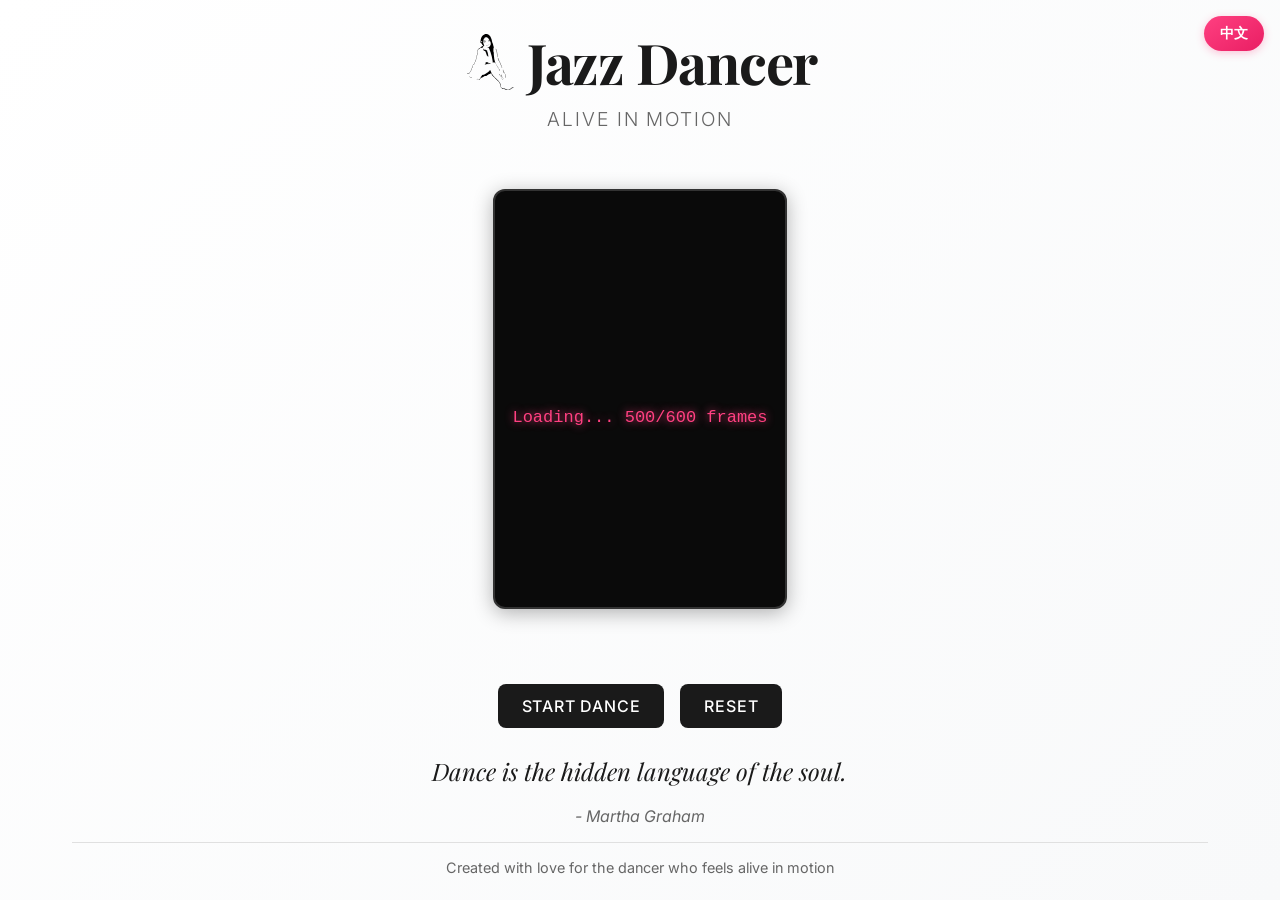
==== index.html @ bbbc28eb "Rename" ====
<!DOCTYPE html>
<html lang="en">
<head>
    <meta charset="UTF-8">
    <meta name="viewport" content="width=device-width, initial-scale=1.0">
    <title>Jazz Dancer - Alive in Motion</title>
    <link rel="icon" type="image/svg+xml" href="assets/img/dancing/her.svg">
    <link rel="alternate icon" href="assets/img/favicon_io/favicon.ico">
    <link rel="stylesheet" href="assets/css/dancing.css">
    <link href="https://fonts.googleapis.com/css2?family=Playfair+Display:wght@400;700&family=Inter:wght@300;400;600&display=swap" rel="stylesheet">
</head>
<body>
    <div class="container">
        <header class="header">
            <h1 class="title" id="mainTitle">
                <img src="assets/img/dancing/her.svg" alt="Dancer" class="title-icon">
                <span class="title-text">Jazz Dancer</span>
            </h1>
            <p class="subtitle" id="mainSubtitle">Alive in Motion</p>
            <button class="lang-switch" id="langSwitch">中文</button>
        </header>
        
        <main class="main-content">
            <div class="dancer-container">
                <!-- Vinyl Player UI -->
                <div class="vinyl-player" id="vinylPlayer">
                    <div class="vinyl-container">
                        <div class="vinyl-record" id="vinylRecord">
                            <div class="vinyl-center">
                                <div class="vinyl-hole"></div>
                                <div class="vinyl-label">
                                    <div class="song-title">O Children</div>
                                    <div class="artist-name">Nick Cave & The Bad Seeds</div>
                                </div>
                            </div>
                            <div class="vinyl-grooves"></div>
                        </div>
                        <div class="tonearm" id="tonearm"></div>
                    </div>
                    
                    <div class="player-controls">
                        <div class="song-info">
                            <h3 class="current-song">O Children</h3>
                            <p class="current-artist">Nick Cave & The Bad Seeds</p>
                        </div>
                        
                        <div class="progress-container">
                            <span class="time-current" id="currentTime">0:00</span>
                            <div class="progress-bar" id="progressBar">
                                <div class="progress-fill" id="progressFill"></div>
                                <div class="progress-handle"></div>
                            </div>
                            <span class="time-total" id="totalTime">0:00</span>
                        </div>
                        
                        <div class="control-buttons">
                            <button class="player-btn">⏮</button>
                            <button class="player-btn play-pause" id="playerPlayBtn">▶</button>
                            <button class="player-btn">⏭</button>
                            <button class="player-btn volume-btn" id="volumeBtn">🔊</button>
                        </div>
                    </div>
                </div>
                
                <!-- ASCII Dancer -->
                <div class="ascii-dancer-container">
                    <pre class="ascii-display" id="asciiDisplay"></pre>
                    <div class="dance-floor"></div>
                </div>
                
                <!-- Music visualization -->
                <div class="music-visualization">
                    <div class="music-bricks" id="musicBricks"></div>
                </div>
            </div>
            
            <div class="controls">
                <button class="control-btn" id="showBtn">Dancing</button>
                <button class="control-btn" id="resetBtn">Reset</button>
            </div>
            
            <div class="quote-section">
                <blockquote class="quote">
                    "Dance is the hidden language of the soul."
                </blockquote>
                <cite class="quote-author">- Martha Graham</cite>
            </div>
        </main>
        
        <footer class="footer">
            <p>Created with love for the dancer who feels alive in motion</p>
        </footer>
    </div>
    
    <script src="assets/js/dancing.js"></script>
</body>
</html>
---- assets/css/dancing.css ----
* {
    margin: 0;
    padding: 0;
    box-sizing: border-box;
}

html {
    width: 100%;
    overflow-x: hidden;
}

body {
    font-family: 'Inter', sans-serif;
    background: linear-gradient(135deg, #ffffff 0%, #f8f9fa 100%);
    color: #1a1a1a;
    min-height: 100vh;
    overflow-x: hidden;
}

.container {
    max-width: 1200px; /* Restore desktop width */
    margin: 0 auto;
    padding: 2rem;
    min-height: 100vh;
    display: flex;
    flex-direction: column;
}

.header {
    text-align: center;
    margin-bottom: 3rem;
    position: relative;
}

.title {
    font-family: 'Playfair Display', serif;
    font-size: 3.5rem;
    font-weight: 700;
    color: #1a1a1a;
    margin-bottom: 0.5rem;
    letter-spacing: -0.02em;
    display: flex;
    align-items: center;
    justify-content: center;
    gap: 0.5rem;
}

.title-icon {
    width: 3.5rem;
    height: 3.5rem;
    filter: brightness(0) saturate(100%);
    transition: transform 0.3s ease;
}

.title-icon:hover {
    transform: scale(1.1) rotate(5deg);
}

.title-text {
    display: inline;
}

.subtitle {
    font-size: 1.2rem;
    font-weight: 300;
    color: #666;
    letter-spacing: 0.1em;
    text-transform: uppercase;
}

.main-content {
    flex: 1;
    display: flex;
    flex-direction: column;
    align-items: center;
    justify-content: center;
    gap: 3rem;
}

.dancer-container {
    position: relative;
    width: 100%;
    max-width: 1200px;
    height: 100%;
    display: grid;
    grid-template-columns: 1fr 1fr 1fr; /* Equal spacing between all three containers */
    align-items: center;
    gap: 3rem; /* Increased gap for more equal visual spacing */
    order: 1;
    justify-items: center; /* Center all items in their grid areas */
}

.dancer-silhouette {
    position: relative;
    width: 120px;
    height: 260px;
    background: none;
    z-index: 2;
    animation: dancerIdle 3s ease-in-out infinite;
}

.dancer-silhouette::before {
    /* Head */
    content: '';
    position: absolute;
    top: 10px;
    left: 50%;
    transform: translateX(-50%);
    width: 36px;
    height: 36px;
    background: #1a1a1a;
    border-radius: 50%;
    z-index: 3;
}

.dancer-silhouette::after {
    /* Neckline */
    content: '';
    position: absolute;
    top: 40px;
    left: 50%;
    transform: translateX(-50%);
    width: 16px;
    height: 16px;
    background: #1a1a1a;
    border-radius: 60% 60% 80% 80%;
    z-index: 2;
}

.dancer-silhouette .hair {
    position: absolute;
    top: 18px;
    left: 50%;
    width: 38px;
    height: 22px;
    background: #1a1a1a;
    border-radius: 60% 80% 80% 60%/80% 100% 100% 80%;
    transform: translateX(-60%) rotate(-18deg) skew(-10deg, 2deg);
    z-index: 4;
    box-shadow: 8px 0 12px -4px #1a1a1a44;
}

.dancer-silhouette .body {
    position: absolute;
    top: 48px;
    left: 50%;
    transform: translateX(-50%);
    width: 22px;
    height: 70px;
    background: #1a1a1a;
    border-radius: 12px 12px 18px 18px/18px 18px 40px 40px;
    z-index: 2;
    box-shadow: 0 0 0 6px #fff inset;
}

.dancer-silhouette .waist {
    position: absolute;
    top: 100px;
    left: 50%;
    transform: translateX(-50%);
    width: 18px;
    height: 18px;
    background: #1a1a1a;
    border-radius: 50%;
    z-index: 3;
}

.dancer-silhouette .arm.left {
    position: absolute;
    width: 16px;
    height: 90px;
    background: #1a1a1a;
    border-radius: 12px 12px 18px 18px;
    top: 56px;
    left: 50%;
    transform: rotate(-70deg) translate(-70px, -10px);
    z-index: 1;
}
.dancer-silhouette .arm.right {
    position: absolute;
    width: 16px;
    height: 70px;
    background: #1a1a1a;
    border-radius: 12px 12px 18px 18px;
    top: 60px;
    left: 50%;
    transform: rotate(35deg) translate(10px, 0);
    z-index: 1;
}

.dancer-silhouette .leg.left {
    position: absolute;
    width: 18px;
    height: 100px;
    background: #1a1a1a;
    border-radius: 14px 14px 24px 24px;
    top: 120px;
    left: 50%;
    transform: rotate(-10deg) translate(-18px, 0);
    z-index: 1;
}
.dancer-silhouette .leg.right {
    position: absolute;
    width: 18px;
    height: 110px;
    background: #1a1a1a;
    border-radius: 14px 14px 24px 24px;
    top: 120px;
    left: 50%;
    transform: rotate(60deg) translate(30px, -30px) scaleY(0.7);
    z-index: 0;
}

.dancer-silhouette .skirt {
    position: absolute;
    top: 110px;
    left: 50%;
    transform: translateX(-50%) skew(-18deg, 6deg) rotate(-10deg);
    width: 110px;
    height: 70px;
    background: #1a1a1a;
    border-radius: 60% 120% 140% 40%/60% 100% 120% 80%;
    z-index: 0;
    box-shadow: 0 8px 24px 0 rgba(0,0,0,0.10);
    clip-path: polygon(0% 30%, 10% 60%, 20% 80%, 40% 100%, 60% 90%, 80% 100%, 100% 60%, 90% 20%, 60% 0%, 40% 10%);
    opacity: 0.98;
}
.dancer-silhouette .skirt.layer {
    background: #222;
    top: 120px;
    left: 50%;
    width: 90px;
    height: 50px;
    border-radius: 60% 120% 140% 40%/60% 100% 120% 80%;
    transform: translateX(-50%) skew(-10deg, 2deg) rotate(-6deg);
    opacity: 0.7;
    z-index: -1;
    clip-path: polygon(0% 40%, 15% 70%, 30% 90%, 60% 100%, 80% 90%, 100% 60%, 90% 20%, 60% 0%, 40% 10%);
}

.music-bricks {
    display: flex;
    justify-content: center;
    align-items: flex-end;
    gap: 4px;
    width: 220px;
    height: 48px;
    position: relative;
    z-index: 1;
}

.music-bricks .brick {
    width: 16px;
    height: 16px;
    background: #333;
    border-radius: 3px;
    transition: height 0.1s ease-out, background 0.2s ease, box-shadow 0.2s ease;
    display: inline-block;
    position: relative;
}

.music-bricks .brick.active {
    background: #ff4081;
    box-shadow: 0 0 4px rgba(255, 64, 129, 0.5);
}

/* Dance animations */
@keyframes dancerIdle {
    0%, 100% {
        transform: translateY(0) rotate(0deg);
    }
    50% {
        transform: translateY(-10px) rotate(2deg);
    }
}

@keyframes dancerJazz {
    0% {
        transform: translateY(0) rotate(0deg) scale(1);
    }
    25% {
        transform: translateY(-20px) rotate(-15deg) scale(1.05);
    }
    50% {
        transform: translateY(-10px) rotate(10deg) scale(1.1);
    }
    75% {
        transform: translateY(-30px) rotate(-5deg) scale(1.05);
    }
    100% {
        transform: translateY(0) rotate(0deg) scale(1);
    }
}

@keyframes dancerSpin {
    0% {
        transform: translateY(0) rotate(0deg);
    }
    100% {
        transform: translateY(-15px) rotate(360deg);
    }
}

@keyframes dancerLeap {
    0% {
        transform: translateY(0) scale(1);
    }
    50% {
        transform: translateY(-50px) scale(1.2);
    }
    100% {
        transform: translateY(0) scale(1);
    }
}

/* SVG Dance animations */
.dancer-svg {
    display: block;
    max-width: 320px;
    width: 100%;
    height: auto;
    margin: 0 auto;
    transition: transform 0.3s ease;
    transform-origin: center bottom;
}

/* Jazz dance animation - elegant and flowing */
.dancer-svg.dancing {
    animation: svgJazzDance 3s ease-in-out infinite;
}

/* Spinning animation - graceful turns */  
.dancer-svg.spinning {
    animation: svgSpin 2s ease-in-out infinite;
}

/* Leaping animation - dramatic jumps */
.dancer-svg.leaping {
    animation: svgLeap 2.5s ease-in-out infinite;
}

/* Special entrance animation */
@keyframes svgEntrance {
    0% {
        transform: translateY(50px) scale(0.8) rotate(-10deg);
        opacity: 0;
    }
    50% {
        transform: translateY(-20px) scale(1.1) rotate(5deg);
        opacity: 0.8;
    }
    100% {
        transform: translateY(0) scale(1) rotate(0deg);
        opacity: 1;
    }
}

/* Keyframes for SVG Jazz Dance */
@keyframes svgJazzDance {
    0% {
        transform: translateY(0) rotate(0deg) scale(1);
    }
    15% {
        transform: translateY(-15px) rotate(-8deg) scale(1.02);
    }
    30% {
        transform: translateY(-5px) rotate(5deg) scale(1.05);
    }
    45% {
        transform: translateY(-25px) rotate(-3deg) scale(1.03);
    }
    60% {
        transform: translateY(-10px) rotate(8deg) scale(1.04);
    }
    75% {
        transform: translateY(-20px) rotate(-5deg) scale(1.02);
    }
    90% {
        transform: translateY(-8px) rotate(3deg) scale(1.01);
    }
    100% {
        transform: translateY(0) rotate(0deg) scale(1);
    }
}

/* Keyframes for SVG Spinning */
@keyframes svgSpin {
    0% {
        transform: translateY(0) rotate(0deg) scale(1);
    }
    25% {
        transform: translateY(-20px) rotate(-15deg) scale(1.05);
    }
    50% {
        transform: translateY(-30px) rotate(20deg) scale(1.1);
    }
    75% {
        transform: translateY(-20px) rotate(-10deg) scale(1.05);
    }
    100% {
        transform: translateY(0) rotate(0deg) scale(1);
    }
}

/* Keyframes for SVG Leaping */
@keyframes svgLeap {
    0% {
        transform: translateY(0) scale(1) rotate(0deg);
    }
    20% {
        transform: translateY(-30px) scale(1.1) rotate(-5deg);
    }
    40% {
        transform: translateY(-60px) scale(1.15) rotate(3deg);
    }
    60% {
        transform: translateY(-40px) scale(1.1)
    }
    80% {
        transform: translateY(-10px) scale(1.05) rotate(1deg);
    }
    100% {
        transform: translateY(0) scale(1) rotate(0deg);
    }
}

.controls {
    display: flex;
    gap: 1rem;
    flex-wrap: wrap;
    justify-content: center;
    order: 2;
}

.control-btn {
    padding: 12px 24px;
    background: #1a1a1a;
    color: white;
    border: none;
    border-radius: 8px;
    font-family: 'Inter', sans-serif;
    font-size: 1rem;
    font-weight: 500;
    cursor: pointer;
    transition: all 0.3s ease;
    text-transform: uppercase;
    letter-spacing: 0.05em;
}

.control-btn:hover {
    background: #333;
    transform: translateY(-2px);
    box-shadow: 0 4px 12px rgba(26, 26, 26, 0.2);
}

.control-btn:active {
    transform: translateY(0);
}

.control-btn.active {
    background: #666;
}

.quote-section {
    text-align: center;
    max-width: 600px;
    margin: 2rem 0;
    order: 3;
}

.quote {
    font-family: 'Playfair Display', serif;
    font-size: 1.5rem;
    font-style: italic;
    color: #1a1a1a;
    margin-bottom: 1rem;
    line-height: 1.6;
}

.quote-author {
    font-size: 1rem;
    color: #666;
    font-weight: 400;
}

.footer {
    text-align: center;
    margin-top: 1rem;
    padding-top: 1rem;
    border-top: 1px solid #e0e0e0;
    color: #666;
    font-size: 0.9rem;
}

/* Vinyl Player UI */
.vinyl-player {
    background: linear-gradient(145deg, #2a2a2a, #1a1a1a);
    border-radius: 20px;
    padding: 1.5rem;
    box-shadow: 0 20px 40px rgba(0, 0, 0, 0.3);
    max-width: 350px;
    width: 100%;
    opacity: 0;
    transform: translateY(20px);
    transition: all 0.5s ease;
    border: 1px solid #333;
    flex-shrink: 0;
}

.vinyl-player.active {
    opacity: 1;
    transform: translateY(0);
}

.vinyl-container {
    position: relative;
    width: 220px;
    height: 220px;
    margin: 0 auto 1.5rem auto;
    display: flex;
    align-items: center;
    justify-content: center;
}

.vinyl-record {
    width: 200px;
    height: 200px;
    border-radius: 50%;
    background: radial-gradient(circle at center, #1a1a1a 0%, #2a2a2a 30%, #1a1a1a 70%, #000 100%);
    position: relative;
    transition: transform 0.3s ease;
    box-shadow: 
        0 0 0 2px #333,
        0 8px 24px rgba(0, 0, 0, 0.4),
        inset 0 0 20px rgba(0, 0, 0, 0.5);
}

.vinyl-record.spinning {
    animation: vinylSpin 3s linear infinite;
}

@keyframes vinylSpin {
    from { transform: rotate(0deg); }
    to { transform: rotate(360deg); }
}

.vinyl-center {
    position: absolute;
    top: 50%;
    left: 50%;
    transform: translate(-50%, -50%);
    width: 100px;
    height: 100px;
    border-radius: 50%;
    background: linear-gradient(145deg, #ff4081, #e91e63);
    display: flex;
    align-items: center;
    justify-content: center;
    box-shadow: 0 4px 12px rgba(255, 64, 129, 0.3);
}

.vinyl-hole {
    width: 20px;
    height: 20px;
    border-radius: 50%;
    background: #000;
    position: absolute;
    box-shadow: inset 0 0 8px rgba(0, 0, 0, 0.8);
}

.vinyl-label {
    position: absolute;
    text-align: center;
    color: white;
    font-size: 0.7rem;
    font-weight: 600;
    text-shadow: 0 1px 2px rgba(0, 0, 0, 0.8);
    transform: rotate(0deg);
    z-index: 1;
}

.song-title {
    font-size: 0.8rem;
    margin-bottom: 0.2rem;
    text-transform: uppercase;
    letter-spacing: 0.5px;
}

.artist-name {
    font-size: 0.6rem;
    opacity: 0.9;
    letter-spacing: 0.3px;
}

.vinyl-grooves {
    position: absolute;
    top: 0;
    left: 0;
    width: 100%;
    height: 100%;
    border-radius: 50%;
    background: repeating-conic-gradient(
        from 0deg,
        transparent 0deg,
        rgba(255, 255, 255, 0.03) 0.5deg,
        transparent 1deg
    );
}

.vinyl-grooves::before {
    content: '';
    position: absolute;
    top: 15px;
    left: 15px;
    right: 15px;
    bottom: 15px;
    border-radius: 50%;
    border: 1px solid rgba(255, 255, 255, 0.08);
}

.vinyl-grooves::after {
    content: '';
    position: absolute;
    top: 35px;
    left: 35px;
    right: 35px;
    bottom: 35px;
    border-radius: 50%;
    border: 1px solid rgba(255, 255, 255, 0.05);
}

.tonearm {
    position: absolute;
    top: -15px;
    right: 30px;
    width: 100px;
    height: 4px;
    background: linear-gradient(to right, #666, #999, #666);
    border-radius: 2px;
    transform-origin: 100% 50%;
    transform: rotate(-25deg);
    transition: transform 0.5s ease;
    box-shadow: 0 2px 4px rgba(0, 0, 0, 0.3);
}

.tonearm.playing {
    transform: rotate(-45deg);
}

.tonearm::before {
    content: '';
    position: absolute;
    right: -8px;
    top: -4px;
    width: 12px;
    height: 12px;
    background: #ff4081;
    border-radius: 50%;
    box-shadow: 0 2px 4px rgba(255, 64, 129, 0.3);
}

.player-controls {
    color: white;
}

.song-info {
    text-align: center;
    margin-bottom: 1.5rem;
}

.current-song {
    font-size: 1.2rem;
    font-weight: 600;
    margin-bottom: 0.3rem;
    color: #ff4081;
}

.current-artist {
    font-size: 0.9rem;
    color: #ccc;
    margin: 0;
}

.progress-container {
    display: flex;
    align-items: center;
    gap: 0.8rem;
    margin-bottom: 1.5rem;
}

.time-current,
.time-total {
    font-size: 0.8rem;
    color: #999;
    font-weight: 500;
    min-width: 35px;
}

.progress-bar {
    flex: 1;
    height: 6px;
    background: #333;
    border-radius: 3px;
    position: relative;
    cursor: pointer;
    transition: height 0.2s ease;
}

.progress-bar:hover {
    height: 8px;
}

.progress-fill {
    height: 100%;
    background: linear-gradient(90deg, #ff4081, #e91e63);
    border-radius: 3px;
    width: 0%;
    transition: width 0.1s ease;
    position: relative;
}

.progress-handle {
    position: absolute;
    top: 50%;
    right: -6px;
    transform: translateY(-50%);
    width: 12px;
    height: 12px;
    background: #ff4081;
    border-radius: 50%;
    opacity: 0;
    transition: opacity 0.2s ease;
    box-shadow: 0 2px 4px rgba(255, 64, 129, 0.3);
}

.progress-bar:hover .progress-handle {
    opacity: 1;
}

.control-buttons {
    display: flex;
    justify-content: center;
    align-items: center;
    gap: 1rem;
}

.player-btn {
    background: none;
    border: none;
    color: #ccc;
    font-size: 1.2rem;
    cursor: pointer;
    padding: 0.5rem;
    border-radius: 50%;
    transition: all 0.3s ease;
    display: flex;
    align-items: center;
    justify-content: center;
    width: 40px;
    height: 40px;
}

.player-btn:hover {
    color: #ff4081;
    background: rgba(255, 64, 129, 0.1);
    transform: scale(1.1);
}

.player-btn.play-pause {
    font-size: 1.5rem;
    width: 50px;
    height: 50px;
    background: linear-gradient(145deg, #ff4081, #e91e63);
    color: white;
    box-shadow: 0 4px 12px rgba(255, 64, 129, 0.3);
}

.player-btn.play-pause:hover {
    background: linear-gradient(145deg, #e91e63, #c2185b);
    transform: scale(1.05);
    box-shadow: 0 6px 16px rgba(255, 64, 129, 0.4);
}

.volume-btn {
    font-size: 1rem;
}

/* Music visualization container */
.music-visualization {
    position: relative;
    width: 100%;
    max-width: 280px; /* Smaller than ASCII dancer but bigger than music bricks */
    margin: 0 auto;
    display: flex;
    align-items: center;
    justify-content: center;
    opacity: 0;
    transform: translateY(20px);
    transition: all 0.5s ease;
}

.music-visualization.active {
    opacity: 1;
    transform: translateY(0);
}

.music-bricks {
    display: flex;
    justify-content: center;
    align-items: flex-end;
    gap: 4px;
    width: 220px;
    height: 48px;
    position: relative;
    z-index: 1;
}

.music-bricks .brick {
    width: 16px;
    height: 16px;
    background: #333;
    border-radius: 3px;
    transition: height 0.1s ease-out, background 0.2s ease, box-shadow 0.2s ease;
    display: inline-block;
    position: relative;
}

.music-bricks .brick.active {
    background: #ff4081;
    box-shadow: 0 0 4px rgba(255, 64, 129, 0.5);
}

/* Dance animations */
@keyframes dancerIdle {
    0%, 100% {
        transform: translateY(0) rotate(0deg);
    }
    50% {
        transform: translateY(-10px) rotate(2deg);
    }
}

@keyframes dancerJazz {
    0% {
        transform: translateY(0) rotate(0deg) scale(1);
    }
    25% {
        transform: translateY(-20px) rotate(-15deg) scale(1.05);
    }
    50% {
        transform: translateY(-10px) rotate(10deg) scale(1.1);
    }
    75% {
        transform: translateY(-30px) rotate(-5deg) scale(1.05);
    }
    100% {
        transform: translateY(0) rotate(0deg) scale(1);
    }
}

@keyframes dancerSpin {
    0% {
        transform: translateY(0) rotate(0deg);
    }
    100% {
        transform: translateY(-15px) rotate(360deg);
    }
}

@keyframes dancerLeap {
    0% {
        transform: translateY(0) scale(1);
    }
    50% {
        transform: translateY(-50px) scale(1.2);
    }
    100% {
        transform: translateY(0) scale(1);
    }
}

/* SVG Dance animations */
.dancer-svg {
    display: block;
    max-width: 320px;
    width: 100%;
    height: auto;
    margin: 0 auto;
    transition: transform 0.3s ease;
    transform-origin: center bottom;
}

/* Jazz dance animation - elegant and flowing */
.dancer-svg.dancing {
    animation: svgJazzDance 3s ease-in-out infinite;
}

/* Spinning animation - graceful turns */  
.dancer-svg.spinning {
    animation: svgSpin 2s ease-in-out infinite;
}

/* Leaping animation - dramatic jumps */
.dancer-svg.leaping {
    animation: svgLeap 2.5s ease-in-out infinite;
}

/* Special entrance animation */
@keyframes svgEntrance {
    0% {
        transform: translateY(50px) scale(0.8) rotate(-10deg);
        opacity: 0;
    }
    50% {
        transform: translateY(-20px) scale(1.1) rotate(5deg);
        opacity: 0.8;
    }
    100% {
        transform: translateY(0) scale(1) rotate(0deg);
        opacity: 1;
    }
}

/* Keyframes for SVG Jazz Dance */
@keyframes svgJazzDance {
    0% {
        transform: translateY(0) rotate(0deg) scale(1);
    }
    15% {
        transform: translateY(-15px) rotate(-8deg) scale(1.02);
    }
    30% {
        transform: translateY(-5px) rotate(5deg) scale(1.05);
    }
    45% {
        transform: translateY(-25px) rotate(-3deg) scale(1.03);
    }
    60% {
        transform: translateY(-10px) rotate(8deg) scale(1.04);
    }
    75% {
        transform: translateY(-20px) rotate(-5deg) scale(1.02);
    }
    90% {
        transform: translateY(-8px) rotate(3deg) scale(1.01);
    }
    100% {
        transform: translateY(0) rotate(0deg) scale(1);
    }
}

/* Keyframes for SVG Spinning */
@keyframes svgSpin {
    0% {
        transform: translateY(0) rotate(0deg) scale(1);
    }
    25% {
        transform: translateY(-20px) rotate(-15deg) scale(1.05);
    }
    50% {
        transform: translateY(-30px) rotate(20deg) scale(1.1);
    }
    75% {
        transform: translateY(-20px) rotate(-10deg) scale(1.05);
    }
    100% {
        transform: translateY(0) rotate(0deg) scale(1);
    }
}

/* Keyframes for SVG Leaping */
@keyframes svgLeap {
    0% {
        transform: translateY(0) scale(1) rotate(0deg);
    }
    20% {
        transform: translateY(-30px) scale(1.1) rotate(-5deg);
    }
    40% {
        transform: translateY(-60px) scale(1.15) rotate(3deg);
    }
    60% {
        transform: translateY(-40px) scale(1.1)
    }
    80% {
        transform: translateY(-10px) scale(1.05) rotate(1deg);
    }
    100% {
        transform: translateY(0) scale(1) rotate(0deg);
    }
}

.controls {
    display: flex;
    gap: 1rem;
    flex-wrap: wrap;
    justify-content: center;
    order: 2;
}

.control-btn {
    padding: 12px 24px;
    background: #1a1a1a;
    color: white;
    border: none;
    border-radius: 8px;
    font-family: 'Inter', sans-serif;
    font-size: 1rem;
    font-weight: 500;
    cursor: pointer;
    transition: all 0.3s ease;
    text-transform: uppercase;
    letter-spacing: 0.05em;
}

.control-btn:hover {
    background: #333;
    transform: translateY(-2px);
    box-shadow: 0 4px 12px rgba(26, 26, 26, 0.2);
}

.control-btn:active {
    transform: translateY(0);
}

.control-btn.active {
    background: #666;
}

/* Desktop/laptop full-height layout */
@media (min-width: 1024px) {
    body {
        height: 100vh;
        overflow-y: hidden;
    }

    .container {
        height: 100vh;
        padding: 1.5rem 2rem;
    }

    .header {
        margin-bottom: 1.5rem;
    }

    .main-content {
        flex: 1;
        width: 100%;
        min-height: 0;
        display: grid;
        grid-template-rows: 1fr auto auto;
        align-items: center;
        row-gap: 1.5rem;
    }

    .dancer-container {
        height: 100%;
        grid-template-columns: repeat(3, minmax(0, 1fr));
        align-items: center;
        gap: 2rem;
        min-height: 0;
    }

    .ascii-dancer-container,
    .vinyl-player,
    .music-visualization {
        height: 100%;
        max-height: 420px;
    }

    .ascii-display {
        height: 100%;
        min-height: 0;
    }

    .controls {
        margin: 0;
    }

    .quote-section {
        margin: 0;
        justify-self: center;
    }
}

/* Responsive design */
@media (max-width: 768px) {
    .container {
        padding: 1rem;
    }
    
    .title {
        font-size: 2.5rem;
        gap: 0.3rem;
    }
    
    .title-icon {
        width: 2.8rem;
        height: 2.8rem;
    }
    
    /* Move language switch button to very top right on mobile */
    .lang-switch {
        position: fixed;
        top: 0;
        right: 0;
        padding: 3px 6px;
        font-size: 0.6rem;
        z-index: 100;
        border-radius: 0 0 0 8px;
        box-shadow: 0 1px 3px rgba(255, 64, 129, 0.2);
    }
    
    /* Reorder main sections on mobile */
    .dancer-container {
        order: 1;
        display: flex !important;
        grid-template-columns: none !important;
        flex-direction: column;
        width: 100%;
        max-width: 100%;
        height: auto;
        min-height: auto; /* Remove fixed viewport height */
        gap: 1rem;
        padding: 0;
        align-items: center;
        justify-content: flex-start;
    }
    
    .controls {
        order: 2;
        margin-top: 0.5rem;
    }
    
    .quote-section {
        order: 3;
        margin-top: 0.5rem;
    }
    
    /* Within dancer-container, show ASCII dancer first */
    .ascii-dancer-container {
        max-width: 100%;
        width: 100%;
        order: 1;
        min-height: 400px; /* Fixed height instead of viewport */
        max-height: 450px;
        margin-bottom: 1rem;
        flex-shrink: 0; /* Prevent shrinking */
    }
    
    .vinyl-player {
        max-width: 100%;
        width: 80%;
        order: 3;
        display: none !important; /* Hide by default on mobile */
        padding: 1rem;
    }
    
    .vinyl-player.active {
        display: block !important; /* Show when active */
    }
    
    .music-visualization {
        max-width: 100%;
        width: 100%;
        order: 2;
        display: none !important; /* Hide by default on mobile */
    }
    
    .music-visualization.active {
        display: flex !important; /* Show when active */
    }
    
    .dancer-svg {
        max-width: 220px;
        width: 100%;
    }
    
    
    .music-bricks {
        width: 180px;
        height: 40px;
        gap: 3px;
    }
    
    .controls {
        flex-direction: column;
        align-items: center;
        gap: 0.8rem;
        margin-top: 1rem;
        padding: 0 1rem;
    }
    
    .control-btn {
        width: 250px;
        padding: 12px 20px;
        font-size: 1rem;
        border-radius: 25px;
        box-shadow: 0 2px 8px rgba(0, 0, 0, 0.2);
    }
    
    .control-btn:active {
        transform: scale(0.98);
    }
    
    /* Responsive vinyl player */
    .vinyl-container {
        width: 180px;
        height: 180px;
        margin-bottom: 1.2rem;
    }
    
    .vinyl-record {
        width: 160px;
        height: 160px;
    }
    
    .vinyl-center {
        width: 80px;
        height: 80px;
    }
    
    .vinyl-label {
        font-size: 0.65rem;
    }
    
    .song-title {
        font-size: 0.7rem;
        margin-bottom: 0.2rem;
    }
    
    .artist-name {
        font-size: 0.55rem;
    }
    
    .tonearm {
        width: 90px;
        right: 25px;
        top: -12px;
    }
    
    .player-controls {
        margin: 0;
    }
    
    .song-info {
        margin-bottom: 0.8rem;
    }
    
    .current-song {
        font-size: 0.9rem;
        margin-bottom: 0.2rem;
    }
    
    .current-artist {
        font-size: 0.7rem;
    }
    
    .progress-container {
        margin-bottom: 0.8rem;
        gap: 0.4rem;
    }
    
    .time-current,
    .time-total {
        font-size: 0.7rem;
        min-width: 30px;
    }
    
    .control-buttons {
        gap: 0.5rem;
    }
    
    .player-btn {
        width: 30px;
        height: 30px;
        font-size: 0.9rem;
    }
    
    .player-btn.play-pause {
        width: 36px;
        height: 36px;
        font-size: 1.1rem;
    }
}

/* Particle effects for extra magic */
.particle {
    position: absolute;
    width: 4px;
    height: 4px;
    background: #1a1a1a;
    border-radius: 50%;
    pointer-events: none;
    animation: particleFloat 3s ease-out forwards;
}

@keyframes particleFloat {
    0% {
        opacity: 1;
        transform: translateY(0) scale(1);
    }
    100% {
        opacity: 0;
        transform: translateY(-100px) scale(0);
    }
}

/* ASCII Dancer Styles */
.ascii-dancer-container {
    position: relative;
    width: 100%;
    max-width: 400px; /* Made larger than vinyl player (350px) */
    margin: 0 auto 1rem;
    background: #0a0a0a;
    border-radius: 12px;
    padding: 0.1rem; /* Increased padding for taller appearance */
    box-shadow: 0 4px 20px rgba(0, 0, 0, 0.3);
    border: 2px solid #333;
    overflow: hidden;
}

.ascii-display {
    font-family: 'Courier New', monospace;
    font-size: 6px; /* Better for desktop viewing */
    line-height: 0.9;
    color: #ff4081; /* Changed to pink */
    text-shadow: 0 0 5px rgba(255, 64, 129, 0.5); /* Pink glow */
    white-space: pre;
    margin: 0;
    text-align: center;
    height: 100%;
    min-height: 450px; /* Made taller for better ASCII display */
    display: flex;
    align-items: center;
    justify-content: center;
    background: transparent;
    overflow: hidden;
}

.ascii-display.dancing {
    animation: ascii-glow 0.1s ease-in-out infinite alternate;
}

/* Large, visible loading message when JS adds the "loading-message" class */
.ascii-display.loading-message {
    font-size: 17px; /* larger for desktop */
    line-height: 1.2;
    color: #ff4081; /* high contrast on dark background */
    text-shadow: 0 0 8px rgba(255, 64, 129, 0.85);
    display: flex;
    align-items: center;
    justify-content: center;
    padding: 1rem;
    white-space: normal; /* allow wrapping for long messages */
    text-align: center;
}

@keyframes ascii-glow {
    from {
        text-shadow: 0 0 5px rgba(255, 64, 129, 0.5); /* Pink glow */
    }
    to {
        text-shadow: 0 0 10px rgba(255, 64, 129, 0.8), 0 0 20px rgba(255, 64, 129, 0.3); /* Pink glow */
    }
}

@keyframes ascii-special-glow {
    0% {
        text-shadow: 0 0 5px rgba(255, 64, 129, 0.5); /* Pink glow */
        transform: scale(1);
    }
    50% {
        text-shadow: 0 0 20px rgba(255, 64, 129, 0.8), 0 0 40px rgba(255, 64, 129, 0.4);
        transform: scale(1.05);
    }
    100% {
        text-shadow: 0 0 5px rgba(255, 64, 129, 0.5); /* Pink glow */
        transform: scale(1);
    }
}

@keyframes ascii-entrance {
    0% {
        opacity: 0;
        transform: translateY(20px) scale(0.9);
    }
    50% {
        opacity: 0.7;
        transform: translateY(-5px) scale(1.02);
    }
    100% {
        opacity: 1;
        transform: translateY(0) scale(1);
    }
}

/* Responsive ASCII display - mobile overrides */
@media (max-width: 768px) {
    .container {
        width: 100%;
        max-width: 100%;
        padding: 0.75rem;
        margin: 0;
        min-height: 100vh;
    }
    
    .main-content {
        padding: 0;
        margin: 0;
        min-height: 85vh;
        gap: 1rem;
    }
    
    .ascii-display {
        font-size: 8px;
        min-height: 460px; /* Slightly taller on mobile for better readability */
        line-height: 0.9;
        padding: 0.5rem;
        display: flex;
        align-items: center;
        justify-content: center;
        overflow: hidden;
    }

    /* Smaller loading-message on tablets / phones */
    .ascii-display.loading-message {
        font-size: 22px;
        padding: 0.8rem;
    }
    
    .ascii-dancer-container {
        max-width: 100%;
        width: 100%;
        padding: 0.5rem;
        margin: 0 auto 1rem;
        min-height: 460px; /* Match taller display */
        max-height: 520px; /* Allow a bit more breathing room */
        border-radius: 8px;
    }
    
    .title {
        font-size: 1.8rem;
        margin-bottom: 1rem;
    }
    
    .header {
        margin-bottom: 1rem;
    }
}

@media (max-width: 480px) {
    .container {
        width: 100%;
        max-width: 100%;
        padding: 0.5rem;
        margin: 0;
    }
    
    .ascii-display {
        font-size: 7px;
        min-height: 380px; /* Slightly taller on small phones */
        max-height: 440px;
        line-height: 0.85;
        padding: 0.25rem;
    }

    .ascii-display.loading-message {
        font-size: 18px;
        padding: 0.6rem;
    }
    
    .ascii-dancer-container {
        padding: 0.25rem;
        max-width: 100%;
        width: 100%;
        min-height: 380px; /* Match taller display */
        max-height: 440px;
        margin: 0 auto 0.5rem;
    }
    
    .title {
        font-size: 1.5rem;
        gap: 0.2rem;
        margin-bottom: 0.5rem;
    }
    
    .title-icon {
        width: 1.8rem;
        height: 1.8rem;
    }
    
    .header {
        margin-bottom: 0.5rem;
    }
}

/* iPhone specific optimizations */
@media (max-width: 390px) {
    .container {
        width: 100%;
        max-width: 100%;
        padding: 0.5rem;
        margin: 0;
        min-height: 100vh;
    }
    
    .main-content {
        min-height: 90vh;
        gap: 0.5rem;
    }
    
    .ascii-display {
        font-size: 6px;
        min-height: 320px; /* Compact but readable */
        max-height: 360px;
        line-height: 0.8;
        padding: 0.25rem;
    }
    
    .ascii-dancer-container {
        padding: 0.25rem;
        min-height: 320px;
        max-height: 360px;
        margin: 0 auto 0.5rem;
        border-radius: 6px;
    }
    
    .title {
        font-size: 1.3rem;
        margin-bottom: 0.5rem;
    }
    
    .controls {
        margin-top: 0.5rem;
    }
    
    .control-btn {
        padding: 8px 16px;
        font-size: 0.8rem;
        width: 180px;
    }
}

/* Initial state message */
.ascii-display:empty::after {
    content: "🎭 ASCII Dancer Loading✨";
    white-space: pre;
    color: #888;
    font-size: 16px;
    text-align: center;
    text-shadow: none;
    line-height: 1.4;
}

/* Mobile specific initial message */
@media (max-width: 768px) {
    .ascii-display:empty::after {
        font-size: 14px;
        line-height: 1.3;
    }
}

@media (max-width: 480px) {
    .ascii-display:empty::after {
        font-size: 12px;
        line-height: 1.2;
    }
}

/* Language Switch Button */
.lang-switch {
    position: fixed;
    top: 1rem;
    right: 1rem;
    background: linear-gradient(145deg, #ff4081, #e91e63);
    color: white;
    border: none;
    border-radius: 20px;
    padding: 8px 16px;
    font-family: 'Inter', sans-serif;
    font-size: 0.9rem;
    font-weight: 600;
    cursor: pointer;
    transition: all 0.3s ease;
    box-shadow: 0 2px 8px rgba(255, 64, 129, 0.3);
    z-index: 100;
}

.lang-switch:hover {
    background: linear-gradient(145deg, #e91e63, #c2185b);
    transform: translateY(-2px);
    box-shadow: 0 4px 12px rgba(255, 64, 129, 0.4);
}
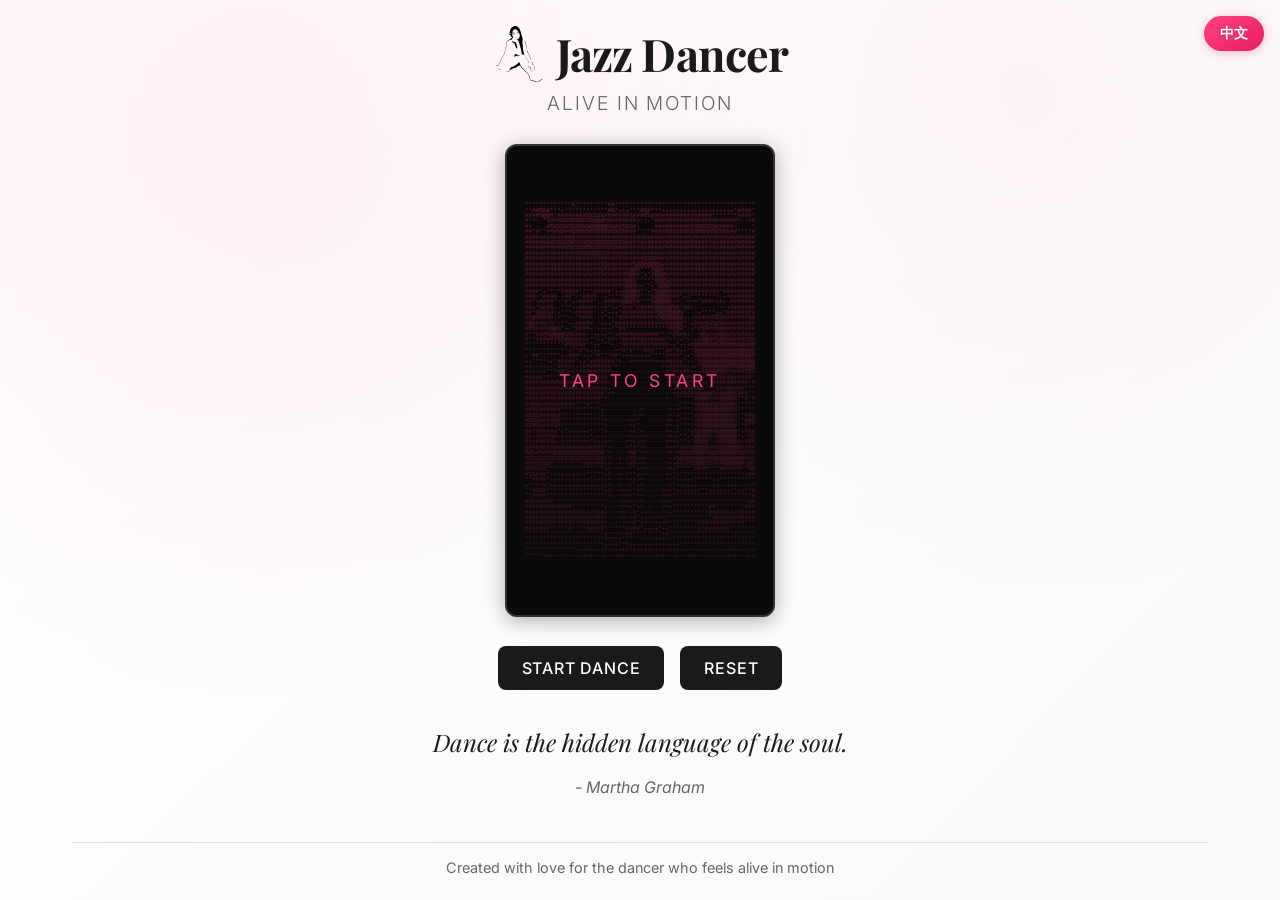
==== commit 56def70d: "Add offline support and refactor UI for accessibility Introduces a service worker (sw.js) and manife" ====
--- a/index.html
+++ b/index.html
@@ -3,13 +3,18 @@
 <head>
     <meta charset="UTF-8">
     <meta name="viewport" content="width=device-width, initial-scale=1.0">
+    <meta name="theme-color" content="#ff4081">
     <title>Jazz Dancer - Alive in Motion</title>
     <link rel="icon" type="image/svg+xml" href="assets/img/dancing/her.svg">
     <link rel="alternate icon" href="assets/img/favicon_io/favicon.ico">
+    <link rel="manifest" href="manifest.webmanifest">
+    <link rel="preconnect" href="https://fonts.googleapis.com">
+    <link rel="preconnect" href="https://fonts.gstatic.com" crossorigin>
     <link rel="stylesheet" href="assets/css/dancing.css">
     <link href="https://fonts.googleapis.com/css2?family=Playfair+Display:wght@400;700&family=Inter:wght@300;400;600&display=swap" rel="stylesheet">
 </head>
 <body>
+    <div class="sr-only" id="statusMessage" role="status" aria-live="polite"></div>
     <div class="container">
         <header class="header">
             <h1 class="title" id="mainTitle">
@@ -17,7 +22,7 @@
                 <span class="title-text">Jazz Dancer</span>
             </h1>
             <p class="subtitle" id="mainSubtitle">Alive in Motion</p>
-            <button class="lang-switch" id="langSwitch">中文</button>
+            <button class="lang-switch" id="langSwitch" type="button" aria-label="Switch to Chinese" aria-pressed="false">中文</button>
         </header>
         
         <main class="main-content">
@@ -46,7 +51,7 @@
                         
                         <div class="progress-container">
                             <span class="time-current" id="currentTime">0:00</span>
-                            <div class="progress-bar" id="progressBar">
+                            <div class="progress-bar" id="progressBar" role="slider" tabindex="0" aria-label="Playback position" aria-valuemin="0" aria-valuemax="0" aria-valuenow="0">
                                 <div class="progress-fill" id="progressFill"></div>
                                 <div class="progress-handle"></div>
                             </div>
@@ -54,10 +59,10 @@
                         </div>
                         
                         <div class="control-buttons">
-                            <button class="player-btn">⏮</button>
-                            <button class="player-btn play-pause" id="playerPlayBtn">▶</button>
-                            <button class="player-btn">⏭</button>
-                            <button class="player-btn volume-btn" id="volumeBtn">🔊</button>
+                            <button class="player-btn" type="button" aria-label="Previous track">⏮</button>
+                            <button class="player-btn play-pause" id="playerPlayBtn" type="button" aria-label="Play or pause music" aria-pressed="false">▶</button>
+                            <button class="player-btn" type="button" aria-label="Next track">⏭</button>
+                            <button class="player-btn volume-btn" id="volumeBtn" type="button" aria-label="Mute or unmute" aria-pressed="false">🔊</button>
                         </div>
                     </div>
                 </div>
@@ -65,6 +70,7 @@
                 <!-- ASCII Dancer -->
                 <div class="ascii-dancer-container">
                     <pre class="ascii-display" id="asciiDisplay"></pre>
+                    <div class="start-overlay visible" id="startOverlay" aria-hidden="false">Tap to start</div>
                     <div class="dance-floor"></div>
                 </div>
                 
@@ -75,8 +81,8 @@
             </div>
             
             <div class="controls">
-                <button class="control-btn" id="showBtn">Dancing</button>
-                <button class="control-btn" id="resetBtn">Reset</button>
+                <button class="control-btn" id="showBtn" type="button" aria-pressed="false">Dancing</button>
+                <button class="control-btn" id="resetBtn" type="button">Reset</button>
             </div>
             
             <div class="quote-section">
@@ -93,5 +99,12 @@
     </div>
     
     <script src="assets/js/dancing.js"></script>
+    <script>
+        if ('serviceWorker' in navigator) {
+            window.addEventListener('load', () => {
+                navigator.serviceWorker.register('./sw.js');
+            });
+        }
+    </script>
 </body>
-</html> +</html> 
--- a/assets/css/dancing.css
+++ b/assets/css/dancing.css
@@ -4,15 +4,31 @@
     box-sizing: border-box;
 }
 
+:root {
+    --color-ink: #1a1a1a;
+    --color-ink-soft: #333;
+    --color-muted: #666;
+    --color-accent: #ff4081;
+    --color-accent-strong: #e91e63;
+    --color-bg: #ffffff;
+    --color-bg-soft: #f8f9fa;
+    --shadow-strong: rgba(0, 0, 0, 0.3);
+    --font-ui: 'Inter', sans-serif;
+    --font-display: 'Playfair Display', serif;
+}
+
 html {
     width: 100%;
     overflow-x: hidden;
 }
 
 body {
-    font-family: 'Inter', sans-serif;
-    background: linear-gradient(135deg, #ffffff 0%, #f8f9fa 100%);
-    color: #1a1a1a;
+    font-family: var(--font-ui);
+    background:
+        radial-gradient(circle at 20% 15%, rgba(255, 64, 129, 0.08), transparent 45%),
+        radial-gradient(circle at 80% 10%, rgba(255, 64, 129, 0.05), transparent 40%),
+        linear-gradient(135deg, var(--color-bg) 0%, var(--color-bg-soft) 100%);
+    color: var(--color-ink);
     min-height: 100vh;
     overflow-x: hidden;
 }
@@ -33,10 +49,10 @@
 }
 
 .title {
-    font-family: 'Playfair Display', serif;
-    font-size: 3.5rem;
+    font-family: var(--font-display);
+    font-size: clamp(2.1rem, 2vw + 1.4rem, 2.8rem);
     font-weight: 700;
-    color: #1a1a1a;
+    color: var(--color-ink);
     margin-bottom: 0.5rem;
     letter-spacing: -0.02em;
     display: flex;
@@ -61,9 +77,9 @@
 }
 
 .subtitle {
-    font-size: 1.2rem;
+    font-size: clamp(0.95rem, 0.8vw + 0.7rem, 1.2rem);
     font-weight: 300;
-    color: #666;
+    color: var(--color-muted);
     letter-spacing: 0.1em;
     text-transform: uppercase;
 }
@@ -75,6 +91,42 @@
     align-items: center;
     justify-content: center;
     gap: 3rem;
+}
+
+.sr-only {
+    position: absolute;
+    width: 1px;
+    height: 1px;
+    padding: 0;
+    margin: -1px;
+    overflow: hidden;
+    clip: rect(0, 0, 0, 0);
+    white-space: nowrap;
+    border: 0;
+}
+
+.toast-message {
+    position: fixed;
+    top: 20px;
+    left: 50%;
+    transform: translate(-50%, 0);
+    background: var(--color-ink);
+    color: var(--color-bg);
+    padding: 12px 24px;
+    border-radius: 10px;
+    font-family: var(--font-ui);
+    font-size: 0.9rem;
+    z-index: 1000;
+    opacity: 0;
+    transition: opacity 0.3s ease, transform 0.3s ease;
+    box-shadow: 0 12px 30px rgba(0, 0, 0, 0.3);
+}
+
+button:focus-visible,
+.progress-bar:focus-visible {
+    outline: 2px solid var(--color-accent);
+    outline-offset: 3px;
+    box-shadow: 0 0 0 4px rgba(255, 64, 129, 0.2);
 }
 
 .dancer-container {
@@ -252,7 +304,7 @@
 .music-bricks .brick {
     width: 16px;
     height: 16px;
-    background: #333;
+    background: var(--color-ink-soft);
     border-radius: 3px;
     transition: height 0.1s ease-out, background 0.2s ease, box-shadow 0.2s ease;
     display: inline-block;
@@ -260,7 +312,7 @@
 }
 
 .music-bricks .brick.active {
-    background: #ff4081;
+    background: var(--color-accent);
     box-shadow: 0 0 4px rgba(255, 64, 129, 0.5);
 }
 
@@ -434,11 +486,11 @@
 
 .control-btn {
     padding: 12px 24px;
-    background: #1a1a1a;
-    color: white;
+    background: var(--color-ink);
+    color: var(--color-bg);
     border: none;
     border-radius: 8px;
-    font-family: 'Inter', sans-serif;
+    font-family: var(--font-ui);
     font-size: 1rem;
     font-weight: 500;
     cursor: pointer;
@@ -448,7 +500,7 @@
 }
 
 .control-btn:hover {
-    background: #333;
+    background: var(--color-ink-soft);
     transform: translateY(-2px);
     box-shadow: 0 4px 12px rgba(26, 26, 26, 0.2);
 }
@@ -458,7 +510,7 @@
 }
 
 .control-btn.active {
-    background: #666;
+    background: var(--color-muted);
 }
 
 .quote-section {
@@ -469,17 +521,17 @@
 }
 
 .quote {
-    font-family: 'Playfair Display', serif;
-    font-size: 1.5rem;
+    font-family: var(--font-display);
+    font-size: clamp(1.1rem, 1vw + 1rem, 1.5rem);
     font-style: italic;
-    color: #1a1a1a;
+    color: var(--color-ink);
     margin-bottom: 1rem;
     line-height: 1.6;
 }
 
 .quote-author {
     font-size: 1rem;
-    color: #666;
+    color: var(--color-muted);
     font-weight: 400;
 }
 
@@ -488,7 +540,7 @@
     margin-top: 1rem;
     padding-top: 1rem;
     border-top: 1px solid #e0e0e0;
-    color: #666;
+    color: var(--color-muted);
     font-size: 0.9rem;
 }
 
@@ -505,11 +557,15 @@
     transition: all 0.5s ease;
     border: 1px solid #333;
     flex-shrink: 0;
+    visibility: hidden;
+    pointer-events: none;
 }
 
 .vinyl-player.active {
     opacity: 1;
     transform: translateY(0);
+    visibility: visible;
+    pointer-events: auto;
 }
 
 .vinyl-container {
@@ -530,7 +586,7 @@
     position: relative;
     transition: transform 0.3s ease;
     box-shadow: 
-        0 0 0 2px #333,
+        0 0 0 2px var(--color-ink-soft),
         0 8px 24px rgba(0, 0, 0, 0.4),
         inset 0 0 20px rgba(0, 0, 0, 0.5);
 }
@@ -552,7 +608,7 @@
     width: 100px;
     height: 100px;
     border-radius: 50%;
-    background: linear-gradient(145deg, #ff4081, #e91e63);
+    background: linear-gradient(145deg, var(--color-accent), var(--color-accent-strong));
     display: flex;
     align-items: center;
     justify-content: center;
@@ -571,7 +627,7 @@
 .vinyl-label {
     position: absolute;
     text-align: center;
-    color: white;
+    color: var(--color-bg);
     font-size: 0.7rem;
     font-weight: 600;
     text-shadow: 0 1px 2px rgba(0, 0, 0, 0.8);
@@ -704,6 +760,8 @@
     position: relative;
     cursor: pointer;
     transition: height 0.2s ease;
+    touch-action: none;
+    --progress: 0%;
 }
 
 .progress-bar:hover {
@@ -722,7 +780,7 @@
 .progress-handle {
     position: absolute;
     top: 50%;
-    right: -6px;
+    left: calc(var(--progress) - 6px);
     transform: translateY(-50%);
     width: 12px;
     height: 12px;
@@ -734,6 +792,10 @@
 }
 
 .progress-bar:hover .progress-handle {
+    opacity: 1;
+}
+
+.progress-bar.dragging .progress-handle {
     opacity: 1;
 }
 
@@ -770,13 +832,13 @@
     font-size: 1.5rem;
     width: 50px;
     height: 50px;
-    background: linear-gradient(145deg, #ff4081, #e91e63);
-    color: white;
+    background: linear-gradient(145deg, var(--color-accent), var(--color-accent-strong));
+    color: var(--color-bg);
     box-shadow: 0 4px 12px rgba(255, 64, 129, 0.3);
 }
 
 .player-btn.play-pause:hover {
-    background: linear-gradient(145deg, #e91e63, #c2185b);
+    background: linear-gradient(145deg, var(--color-accent-strong), #c2185b);
     transform: scale(1.05);
     box-shadow: 0 6px 16px rgba(255, 64, 129, 0.4);
 }
@@ -804,238 +866,16 @@
     transform: translateY(0);
 }
 
-.music-bricks {
-    display: flex;
-    justify-content: center;
-    align-items: flex-end;
-    gap: 4px;
-    width: 220px;
-    height: 48px;
-    position: relative;
-    z-index: 1;
-}
-
-.music-bricks .brick {
-    width: 16px;
-    height: 16px;
-    background: #333;
-    border-radius: 3px;
-    transition: height 0.1s ease-out, background 0.2s ease, box-shadow 0.2s ease;
-    display: inline-block;
-    position: relative;
-}
-
-.music-bricks .brick.active {
-    background: #ff4081;
-    box-shadow: 0 0 4px rgba(255, 64, 129, 0.5);
-}
-
-/* Dance animations */
-@keyframes dancerIdle {
-    0%, 100% {
-        transform: translateY(0) rotate(0deg);
-    }
-    50% {
-        transform: translateY(-10px) rotate(2deg);
-    }
-}
-
-@keyframes dancerJazz {
-    0% {
-        transform: translateY(0) rotate(0deg) scale(1);
-    }
-    25% {
-        transform: translateY(-20px) rotate(-15deg) scale(1.05);
-    }
-    50% {
-        transform: translateY(-10px) rotate(10deg) scale(1.1);
-    }
-    75% {
-        transform: translateY(-30px) rotate(-5deg) scale(1.05);
-    }
-    100% {
-        transform: translateY(0) rotate(0deg) scale(1);
-    }
-}
-
-@keyframes dancerSpin {
-    0% {
-        transform: translateY(0) rotate(0deg);
-    }
-    100% {
-        transform: translateY(-15px) rotate(360deg);
-    }
-}
-
-@keyframes dancerLeap {
-    0% {
-        transform: translateY(0) scale(1);
-    }
-    50% {
-        transform: translateY(-50px) scale(1.2);
-    }
-    100% {
-        transform: translateY(0) scale(1);
-    }
-}
-
-/* SVG Dance animations */
-.dancer-svg {
-    display: block;
-    max-width: 320px;
-    width: 100%;
-    height: auto;
-    margin: 0 auto;
-    transition: transform 0.3s ease;
-    transform-origin: center bottom;
-}
-
-/* Jazz dance animation - elegant and flowing */
-.dancer-svg.dancing {
-    animation: svgJazzDance 3s ease-in-out infinite;
-}
-
-/* Spinning animation - graceful turns */  
-.dancer-svg.spinning {
-    animation: svgSpin 2s ease-in-out infinite;
-}
-
-/* Leaping animation - dramatic jumps */
-.dancer-svg.leaping {
-    animation: svgLeap 2.5s ease-in-out infinite;
-}
-
-/* Special entrance animation */
-@keyframes svgEntrance {
-    0% {
-        transform: translateY(50px) scale(0.8) rotate(-10deg);
-        opacity: 0;
-    }
-    50% {
-        transform: translateY(-20px) scale(1.1) rotate(5deg);
-        opacity: 0.8;
-    }
-    100% {
-        transform: translateY(0) scale(1) rotate(0deg);
-        opacity: 1;
-    }
-}
-
-/* Keyframes for SVG Jazz Dance */
-@keyframes svgJazzDance {
-    0% {
-        transform: translateY(0) rotate(0deg) scale(1);
-    }
-    15% {
-        transform: translateY(-15px) rotate(-8deg) scale(1.02);
-    }
-    30% {
-        transform: translateY(-5px) rotate(5deg) scale(1.05);
-    }
-    45% {
-        transform: translateY(-25px) rotate(-3deg) scale(1.03);
-    }
-    60% {
-        transform: translateY(-10px) rotate(8deg) scale(1.04);
-    }
-    75% {
-        transform: translateY(-20px) rotate(-5deg) scale(1.02);
-    }
-    90% {
-        transform: translateY(-8px) rotate(3deg) scale(1.01);
-    }
-    100% {
-        transform: translateY(0) rotate(0deg) scale(1);
-    }
-}
-
-/* Keyframes for SVG Spinning */
-@keyframes svgSpin {
-    0% {
-        transform: translateY(0) rotate(0deg) scale(1);
-    }
-    25% {
-        transform: translateY(-20px) rotate(-15deg) scale(1.05);
-    }
-    50% {
-        transform: translateY(-30px) rotate(20deg) scale(1.1);
-    }
-    75% {
-        transform: translateY(-20px) rotate(-10deg) scale(1.05);
-    }
-    100% {
-        transform: translateY(0) rotate(0deg) scale(1);
-    }
-}
-
-/* Keyframes for SVG Leaping */
-@keyframes svgLeap {
-    0% {
-        transform: translateY(0) scale(1) rotate(0deg);
-    }
-    20% {
-        transform: translateY(-30px) scale(1.1) rotate(-5deg);
-    }
-    40% {
-        transform: translateY(-60px) scale(1.15) rotate(3deg);
-    }
-    60% {
-        transform: translateY(-40px) scale(1.1)
-    }
-    80% {
-        transform: translateY(-10px) scale(1.05) rotate(1deg);
-    }
-    100% {
-        transform: translateY(0) scale(1) rotate(0deg);
-    }
-}
-
-.controls {
-    display: flex;
-    gap: 1rem;
-    flex-wrap: wrap;
-    justify-content: center;
-    order: 2;
-}
-
-.control-btn {
-    padding: 12px 24px;
-    background: #1a1a1a;
-    color: white;
-    border: none;
-    border-radius: 8px;
-    font-family: 'Inter', sans-serif;
-    font-size: 1rem;
-    font-weight: 500;
-    cursor: pointer;
-    transition: all 0.3s ease;
-    text-transform: uppercase;
-    letter-spacing: 0.05em;
-}
-
-.control-btn:hover {
-    background: #333;
-    transform: translateY(-2px);
-    box-shadow: 0 4px 12px rgba(26, 26, 26, 0.2);
-}
-
-.control-btn:active {
-    transform: translateY(0);
-}
-
-.control-btn.active {
-    background: #666;
-}
-
 /* Desktop/laptop full-height layout */
 @media (min-width: 1024px) {
     body {
-        height: 100vh;
-        overflow-y: hidden;
+        height: auto;
+        overflow-y: auto;
     }
 
     .container {
-        height: 100vh;
+        height: auto;
+        min-height: 100vh;
         padding: 1.5rem 2rem;
     }
 
@@ -1048,24 +888,27 @@
         width: 100%;
         min-height: 0;
         display: grid;
-        grid-template-rows: 1fr auto auto;
+        grid-template-rows: auto auto auto;
         align-items: center;
-        row-gap: 1.5rem;
+        row-gap: 1rem;
     }
 
     .dancer-container {
-        height: 100%;
+        height: auto;
         grid-template-columns: repeat(3, minmax(0, 1fr));
-        align-items: center;
-        gap: 2rem;
-        min-height: 0;
+        align-items: stretch;
+        gap: 1.5rem;
     }
 
     .ascii-dancer-container,
-    .vinyl-player,
     .music-visualization {
         height: 100%;
-        max-height: 420px;
+        max-height: none;
+    }
+
+    .vinyl-player {
+        height: 100%;
+        max-height: none;
     }
 
     .ascii-display {
@@ -1074,29 +917,49 @@
     }
 
     .controls {
-        margin: 0;
+        margin: 0.25rem 0 0;
     }
 
     .quote-section {
-        margin: 0;
+        margin: 0.5rem 0 1.5rem;
         justify-self: center;
+    }
+
+    .music-bricks {
+        align-items: center;
     }
 }
 
 /* Responsive design */
 @media (max-width: 768px) {
     .container {
-        padding: 1rem;
-    }
-    
+        width: 100%;
+        max-width: 100%;
+        padding: 0.75rem;
+        margin: 0;
+        min-height: 100vh;
+    }
+
+    .main-content {
+        padding: 0;
+        margin: 0;
+        min-height: 85vh;
+        gap: 1rem;
+    }
+
     .title {
-        font-size: 2.5rem;
+        font-size: 1.8rem;
         gap: 0.3rem;
-    }
-    
+        margin-bottom: 1rem;
+    }
+
     .title-icon {
         width: 2.8rem;
         height: 2.8rem;
+    }
+
+    .header {
+        margin-bottom: 1rem;
     }
     
     /* Move language switch button to very top right on mobile */
@@ -1129,7 +992,11 @@
     
     .controls {
         order: 2;
-        margin-top: 0.5rem;
+        flex-direction: column;
+        align-items: center;
+        gap: 0.8rem;
+        margin-top: 1rem;
+        padding: 0 1rem;
     }
     
     .quote-section {
@@ -1142,10 +1009,33 @@
         max-width: 100%;
         width: 100%;
         order: 1;
-        min-height: 400px; /* Fixed height instead of viewport */
-        max-height: 450px;
-        margin-bottom: 1rem;
+        min-height: 460px; /* Fixed height instead of viewport */
+        max-height: 520px;
+        margin: 0 auto 1rem;
+        padding: 0;
+        border-radius: 8px;
         flex-shrink: 0; /* Prevent shrinking */
+    }
+
+    .ascii-display {
+        font-size: 8px;
+        min-height: 460px; /* Slightly taller on mobile for better readability */
+        line-height: 0.9;
+        padding: 0;
+        display: flex;
+        align-items: center;
+        justify-content: center;
+        overflow: hidden;
+    }
+
+    .ascii-display.loading-message {
+        font-size: 22px;
+        padding: 0.8rem;
+    }
+
+    .ascii-display:empty::after {
+        font-size: 14px;
+        line-height: 1.3;
     }
     
     .vinyl-player {
@@ -1183,14 +1073,6 @@
         gap: 3px;
     }
     
-    .controls {
-        flex-direction: column;
-        align-items: center;
-        gap: 0.8rem;
-        margin-top: 1rem;
-        padding: 0 1rem;
-    }
-    
     .control-btn {
         width: 250px;
         padding: 12px 20px;
@@ -1289,7 +1171,7 @@
     position: absolute;
     width: 4px;
     height: 4px;
-    background: #1a1a1a;
+    background: var(--color-ink);
     border-radius: 50%;
     pointer-events: none;
     animation: particleFloat 3s ease-out forwards;
@@ -1316,7 +1198,7 @@
     border-radius: 12px;
     padding: 0.1rem; /* Increased padding for taller appearance */
     box-shadow: 0 4px 20px rgba(0, 0, 0, 0.3);
-    border: 2px solid #333;
+    border: 2px solid var(--color-ink-soft);
     overflow: hidden;
 }
 
@@ -1324,7 +1206,7 @@
     font-family: 'Courier New', monospace;
     font-size: 6px; /* Better for desktop viewing */
     line-height: 0.9;
-    color: #ff4081; /* Changed to pink */
+    color: var(--color-accent); /* Changed to pink */
     text-shadow: 0 0 5px rgba(255, 64, 129, 0.5); /* Pink glow */
     white-space: pre;
     margin: 0;
@@ -1338,6 +1220,28 @@
     overflow: hidden;
 }
 
+.start-overlay {
+    position: absolute;
+    inset: 0;
+    display: flex;
+    align-items: center;
+    justify-content: center;
+    background: linear-gradient(180deg, rgba(10, 10, 10, 0.55), rgba(10, 10, 10, 0.8));
+    color: var(--color-accent);
+    font-family: var(--font-ui);
+    font-size: clamp(0.8rem, 0.6vw + 0.7rem, 1.1rem);
+    letter-spacing: 0.2em;
+    text-transform: uppercase;
+    opacity: 0;
+    pointer-events: none;
+    transition: opacity 0.4s ease;
+    z-index: 2;
+}
+
+.start-overlay.visible {
+    opacity: 1;
+}
+
 .ascii-display.dancing {
     animation: ascii-glow 0.1s ease-in-out infinite alternate;
 }
@@ -1346,7 +1250,7 @@
 .ascii-display.loading-message {
     font-size: 17px; /* larger for desktop */
     line-height: 1.2;
-    color: #ff4081; /* high contrast on dark background */
+    color: var(--color-accent); /* high contrast on dark background */
     text-shadow: 0 0 8px rgba(255, 64, 129, 0.85);
     display: flex;
     align-items: center;
@@ -1395,60 +1299,6 @@
     }
 }
 
-/* Responsive ASCII display - mobile overrides */
-@media (max-width: 768px) {
-    .container {
-        width: 100%;
-        max-width: 100%;
-        padding: 0.75rem;
-        margin: 0;
-        min-height: 100vh;
-    }
-    
-    .main-content {
-        padding: 0;
-        margin: 0;
-        min-height: 85vh;
-        gap: 1rem;
-    }
-    
-    .ascii-display {
-        font-size: 8px;
-        min-height: 460px; /* Slightly taller on mobile for better readability */
-        line-height: 0.9;
-        padding: 0.5rem;
-        display: flex;
-        align-items: center;
-        justify-content: center;
-        overflow: hidden;
-    }
-
-    /* Smaller loading-message on tablets / phones */
-    .ascii-display.loading-message {
-        font-size: 22px;
-        padding: 0.8rem;
-    }
-    
-    .ascii-dancer-container {
-        max-width: 100%;
-        width: 100%;
-        padding: 0.5rem;
-        margin: 0 auto 1rem;
-        min-height: 460px; /* Match taller display */
-        max-height: 520px; /* Allow a bit more breathing room */
-        border-radius: 8px;
-    }
-    
-    .title {
-        font-size: 1.8rem;
-        margin-bottom: 1rem;
-    }
-    
-    .header {
-        margin-bottom: 1rem;
-    }
-}
-
 @media (max-width: 480px) {
     .container {
         width: 100%;
@@ -1462,7 +1312,7 @@
         min-height: 380px; /* Slightly taller on small phones */
         max-height: 440px;
         line-height: 0.85;
-        padding: 0.25rem;
+        padding: 0;
     }
 
     .ascii-display.loading-message {
@@ -1471,7 +1321,7 @@
     }
     
     .ascii-dancer-container {
-        padding: 0.25rem;
+        padding: 0;
         max-width: 100%;
         width: 100%;
         min-height: 380px; /* Match taller display */
@@ -1492,6 +1342,11 @@
     
     .header {
         margin-bottom: 0.5rem;
+    }
+
+    .ascii-display:empty::after {
+        font-size: 12px;
+        line-height: 1.2;
     }
 }
 
@@ -1515,11 +1370,11 @@
         min-height: 320px; /* Compact but readable */
         max-height: 360px;
         line-height: 0.8;
-        padding: 0.25rem;
+        padding: 0;
     }
     
     .ascii-dancer-container {
-        padding: 0.25rem;
+        padding: 0;
         min-height: 320px;
         max-height: 360px;
         margin: 0 auto 0.5rem;
@@ -1546,26 +1401,11 @@
 .ascii-display:empty::after {
     content: "🎭 ASCII Dancer Loading✨";
     white-space: pre;
-    color: #888;
+    color: var(--color-muted);
     font-size: 16px;
     text-align: center;
     text-shadow: none;
     line-height: 1.4;
-}
-
-/* Mobile specific initial message */
-@media (max-width: 768px) {
-    .ascii-display:empty::after {
-        font-size: 14px;
-        line-height: 1.3;
-    }
-}
-
-@media (max-width: 480px) {
-    .ascii-display:empty::after {
-        font-size: 12px;
-        line-height: 1.2;
-    }
 }
 
 /* Language Switch Button */
@@ -1573,12 +1413,12 @@
     position: fixed;
     top: 1rem;
     right: 1rem;
-    background: linear-gradient(145deg, #ff4081, #e91e63);
-    color: white;
+    background: linear-gradient(145deg, var(--color-accent), var(--color-accent-strong));
+    color: var(--color-bg);
     border: none;
     border-radius: 20px;
     padding: 8px 16px;
-    font-family: 'Inter', sans-serif;
+    font-family: var(--font-ui);
     font-size: 0.9rem;
     font-weight: 600;
     cursor: pointer;
@@ -1588,7 +1428,21 @@
 }
 
 .lang-switch:hover {
-    background: linear-gradient(145deg, #e91e63, #c2185b);
+    background: linear-gradient(145deg, var(--color-accent-strong), #c2185b);
     transform: translateY(-2px);
     box-shadow: 0 4px 12px rgba(255, 64, 129, 0.4);
 }
+
+@media (prefers-reduced-motion: reduce) {
+    * {
+        animation-duration: 0.01ms !important;
+        animation-iteration-count: 1 !important;
+        transition-duration: 0.01ms !important;
+    }
+
+    .ascii-display.dancing,
+    .vinyl-record.spinning,
+    .particle {
+        animation: none !important;
+    }
+}
